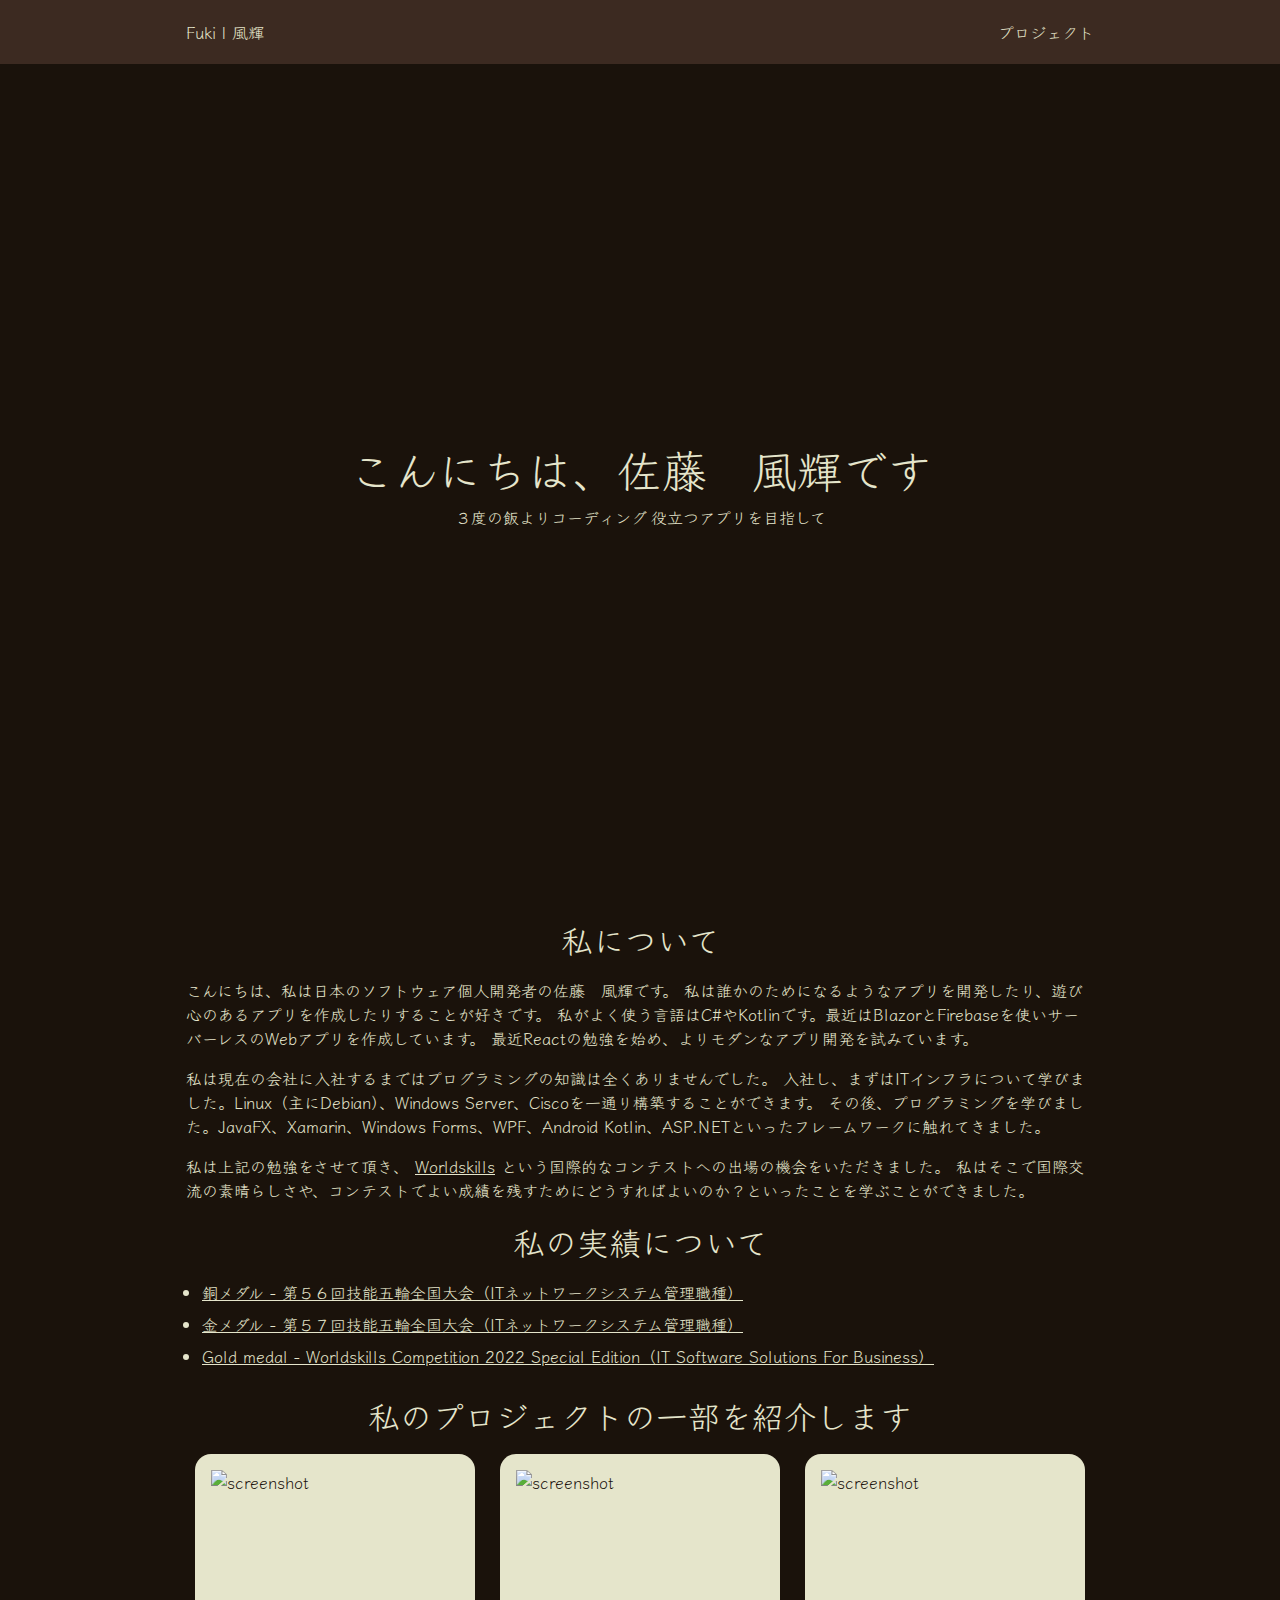
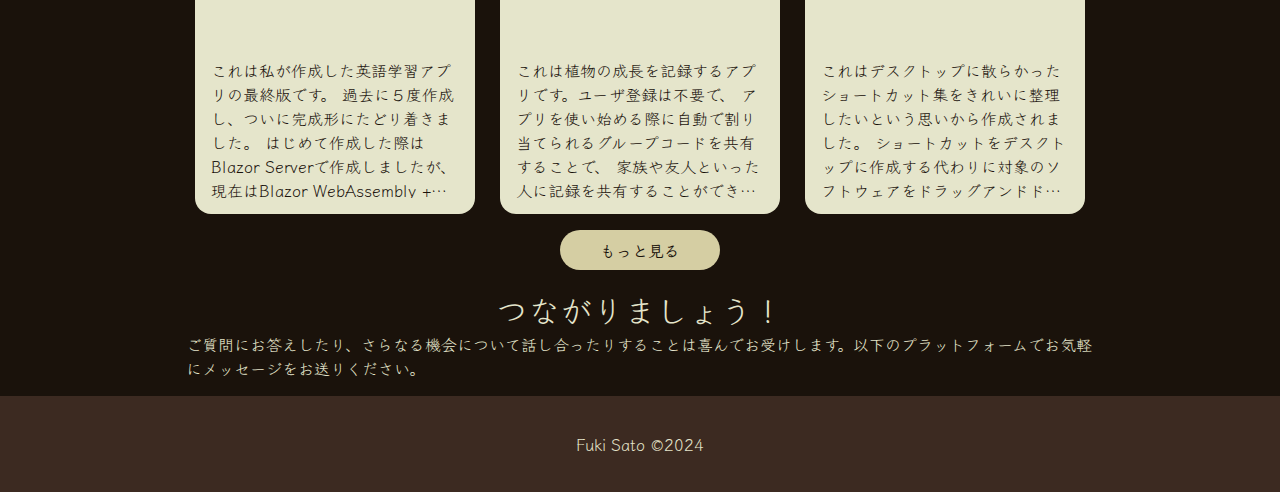
==== index.html @ 7f8dbc3c "initial commit" ====
<!DOCTYPE html>
<html lang="ja">

<head>
    <meta charset="utf-8" />
    <meta name="viewport" content="width=device-width; initial-scale=1.0" />
    <meta name="description" content="Fuki Sato portfolio site.佐藤風輝のポートフォリオサイト" />
    <title>佐藤 風輝 | ポートフォリオ</title>
    <base href="/" />
    <link href="css/index.css" rel="stylesheet" />
    <link rel="stylesheet" href="https://cdnjs.cloudflare.com/ajax/libs/font-awesome/6.7.1/css/all.min.css"
        integrity="sha512-5Hs3dF2AEPkpNAR7UiOHba+lRSJNeM2ECkwxUIxC1Q/FLycGTbNapWXB4tP889k5T5Ju8fs4b1P5z/iB4nMfSQ=="
        crossorigin="anonymous" referrerpolicy="no-referrer" />
    <link rel="preconnect" href="https://fonts.googleapis.com">
    <link rel="preconnect" href="https://fonts.gstatic.com" crossorigin>
    <link href="https://fonts.googleapis.com/css2?family=Klee+One:wght@400;600&display=swap" rel="stylesheet">
</head>

<body class="klee-one-regular">
    <header>
        <div class="header-content">
            <a class="menu-link" href="">Fuki | 風輝</a>
            <div>
                <a class="menu-link" href="projects">
                    <i class="fa-solid fa-magnifying-glass"></i>
                    <span>プロジェクト</span>
                </a>
            </div>
        </div>
    </header>
    <main>
        <section class="hello">
            <div class="message klee-one-semibold">
                <span>こんにちは、</span>
                <span>佐藤　風輝です</span>
            </div>
            <div class="sub-message">
                <div>
                    <span>３度の飯よりコーディング</span>
                    <i class="fa-solid fa-code"></i>
                </div>
                <div>
                    <span>役立つアプリを目指して</span>
                    <i class="fa-solid fa-rocket"></i>
                </div>
            </div>
            <div class="nav">
                <a href="#about" class="down">
                    <i class="fa-solid fa-arrow-down"></i>
                </a>
            </div>
        </section>
        <section id="about" class="about">
            <div class="contents">
                <h1>私について</h1>
                <p>こんにちは、私は日本のソフトウェア個人開発者の佐藤　風輝です。
                    私は誰かのためになるようなアプリを開発したり、遊び心のあるアプリを作成したりすることが好きです。
                    私がよく使う言語はC#やKotlinです。最近はBlazorとFirebaseを使いサーバーレスのWebアプリを作成しています。
                    最近Reactの勉強を始め、よりモダンなアプリ開発を試みています。
                </p>
                <p>私は現在の会社に入社するまではプログラミングの知識は全くありませんでした。
                    入社し、まずはITインフラについて学びました。Linux（主にDebian）、Windows Server、Ciscoを一通り構築することができます。
                    その後、プログラミングを学びました。JavaFX、Xamarin、Windows Forms、WPF、Android Kotlin、ASP.NETといったフレームワークに触れてきました。
                </p>
                <p>私は上記の勉強をさせて頂き、
                    <a href="https://worldskills.org">Worldskills</a>
                    という国際的なコンテストへの出場の機会をいただきました。
                    私はそこで国際交流の素晴らしさや、コンテストでよい成績を残すためにどうすればよいのか？といったことを学ぶことができました。
                </p>
                <h1>私の実績について</h1>
                <ul>
                    <li>
                        <a target="_blank" href="https://www.mhlw.go.jp/content/11806001/000567684.pdf">
                            銅メダル - 第５６回技能五輪全国大会（ITネットワークシステム管理職種）
                        </a>
                    </li>
                    <li>
                        <a target="_blank" href="https://www.mhlw.go.jp/content/11806001/000378423.pdf">
                            金メダル - 第５７回技能五輪全国大会（ITネットワークシステム管理職種）
                        </a>
                    </li>
                    <li>
                        <a target="_blank"
                            href="https://results.worldskills.org/results?offset=0&event=594&skill=1466&base_skill=221">
                            Gold medal - Worldskills Competition 2022 Special Edition（IT Software Solutions For
                            Business）
                        </a>
                    </li>
                </ul>
                <h1>私のプロジェクトの一部を紹介します</h1>
                <div class="projects">
                    <a href="projects/english-master" class="project-card">
                        <img class="project-img" alt="screenshot" />
                        <div class="project-desc">
                            <p>これは私が作成した英語学習アプリの最終版です。
                                過去に５度作成し、ついに完成形にたどり着きました。
                                はじめて作成した際はBlazor Serverで作成しましたが、
                                現在はBlazor WebAssembly + Firebase Realtime Databaseを利用しています。
                            </p>
                        </div>
                    </a>
                    <a href="projects/vegelog" class="project-card">
                        <img class="project-img" alt="screenshot" />
                        <div class="project-desc">
                            <p>これは植物の成長を記録するアプリです。ユーザ登録は不要で、
                                アプリを使い始める際に自動で割り当てられるグループコードを共有することで、
                                家族や友人といった人に記録を共有することができます。
                                Blazor WebAssemblyとASP.NET Core WebAPIとSQL Serverを利用して作成しています。
                            </p>
                        </div>
                    </a>
                    <a href="projects/sukkirikun" class="project-card">
                        <img class="project-img" alt="screenshot" />
                        <div class="project-desc">
                            <p>これはデスクトップに散らかったショートカット集をきれいに整理したいという思いから作成されました。
                                ショートカットをデスクトップに作成する代わりに対象のソフトウェアをドラッグアンドドロップすることで
                                自動的にショートカットが作成されます。さらに、グループ分け機能により素早く目的のショートカットに
                                アクセスすることができます。
                                WPFプラットフォームで作成されているためWindowsのみでの動作となります。
                            </p>
                        </div>
                    </a>
                </div>
                <a href="projects" class="btn more">もっと見る</a>
            </div>
        </section>
        <section class="contacts">
            <h1>つながりましょう！</h1>
            <p>ご質問にお答えしたり、さらなる機会について話し合ったりすることは喜んでお受けします。以下のプラットフォームでお気軽にメッセージをお送りください。</p>
            <div class="platforms">
                <a href="mailto:lego.sato.4135@gmail.com">
                    <i class="fa-regular fa-envelope"></i>
                </a>
                <a href="https://github.com/fukicycle" target="_blank">
                    <i class="fa-brands fa-github"></i>
                </a>
            </div>
        </section>
    </main>
    <footer>
        <div class="footer-content">
            <div>Fuki Sato &copy;2024</div>
        </div>
    </footer>
</body>

</html>
---- css/index.css ----
:root {
    --bg-theme: #1A120B;
    --fg-theme: #E5E5CB;
    --primary-100: #D5CEA3;
    --primary-400: #3C2A21;

    --gap-4: 4px;
    --gap-8: 8px;
    --gap-16: 16px;
    --gap-32: 32px;
    --gap-64: 64px;
}

* {
    padding: 0;
    margin: 0;
    box-sizing: border-box;

    font-family: "Klee One", cursive;
    font-weight: 400;
    font-style: normal;
}

a {
    color: var(--fg-theme);
}

.klee-one-regular {
    font-family: "Klee One", cursive;
    font-weight: 400;
    font-style: normal;
}

.klee-one-semibold {
    font-family: "Klee One", cursive;
    font-weight: 600;
    font-style: normal;
}

html {
    scroll-behavior: smooth;
}

body {
    background-color: var(--bg-theme);
    color: var(--fg-theme);
    font-size: 16px;
}

h1 {
    text-align: center;
}

.btn {
    font-size: 16px;
    outline: none;
    border: none;
    border-radius: 32px;
    padding: var(--gap-8);
    width: 100%;
    cursor: pointer;
    background-color: var(--primary-100);
    color: var(--bg-theme);
    font-family: "Klee One", cursive;
    font-weight: 600;
    font-style: normal;
    text-decoration: none;
    text-align: center;
}

.btn:hover {
    background-color: var(--fg-theme);
    transition: all;
    transition-duration: 300ms;
}

/* Header */
.header-content {
    display: flex;
    max-width: 940px;
    margin: 0 auto;
    width: 100%;
    justify-content: space-between;
    align-items: center;
    padding: var(--gap-16);
    height: 64px;
}

header {
    background-color: var(--primary-400);
    position: sticky;
    z-index: 10;
    top: 0;
}

.menu-link {
    text-decoration: none;
}

/* Main */
.hello {
    position: relative;
    height: calc(100vh - 64px);
    display: flex;
    justify-content: center;
    align-items: center;
    flex-direction: column;
    gap: var(--gap-4);
}

.message {
    font-size: 5vh;
    display: flex;
    flex-wrap: wrap;
    justify-content: center;
}

.sub-message {
    display: flex;
    flex-wrap: wrap;
    gap: var(--gap-4);
    justify-content: center;
}

.nav {
    position: absolute;
    bottom: 16px;
    left: 0;
    width: 100%;
    display: flex;
    justify-content: center;
}

.down {
    font-size: 36px;
}

.about {
    max-width: 940px;
    margin: auto;
}

.contents {
    padding: var(--gap-16);
    display: flex;
    flex-direction: column;
    gap: var(--gap-16);
}

.contents>ul {
    padding-left: var(--gap-16);
}

.contents>ul>li {
    padding-bottom: var(--gap-8);
}

.projects {
    display: flex;
    flex-wrap: wrap;
    gap: var(--gap-8);
}

.project-card {
    height: 360px;
    text-decoration: none;
    width: 280px;
    color: var(--bg-theme);
    background-color: var(--fg-theme);
    padding: var(--gap-16);
    border-radius: var(--gap-16);
    margin: auto;
    display: grid;
    grid-template-columns: minmax(0, 1fr);
    grid-template-rows: minmax(0, 1fr) 140px;
}

.project-desc {
    text-overflow: ellipsis;
    overflow: hidden;
    max-height: 100%;
    line-clamp: 6;
    -webkit-box-orient: vertical;
    display: -webkit-box;
    -webkit-line-clamp: 6;
}

.btn.more {
    width: 160px;
    margin: auto;
}

.contacts {
    padding: 0 var(--gap-16);
    max-width: 940px;
    margin: auto;
}

.platforms {
    font-size: 36px;
    display: flex;
    justify-content: center;
    align-items: center;
    gap: var(--gap-8);
    padding: var(--gap-8);
}

@media screen and (max-width:920px) {

    .contacts,
    .about {
        max-width: 640px;
    }

    .project-card {
        width: 180px;
    }
}

@media screen and (max-width:640px) {
    .project-card {
        width: 240px;
    }
}

@media screen and (max-width:536px) {
    .project-card {
        width: 85%;
    }
}

/* Footer */
footer {
    background-color: var(--primary-400);
}

.footer-content {
    height: 96px;
    max-width: 940px;
    margin: 0 auto;
    display: flex;
    justify-content: center;
    align-items: center;
}
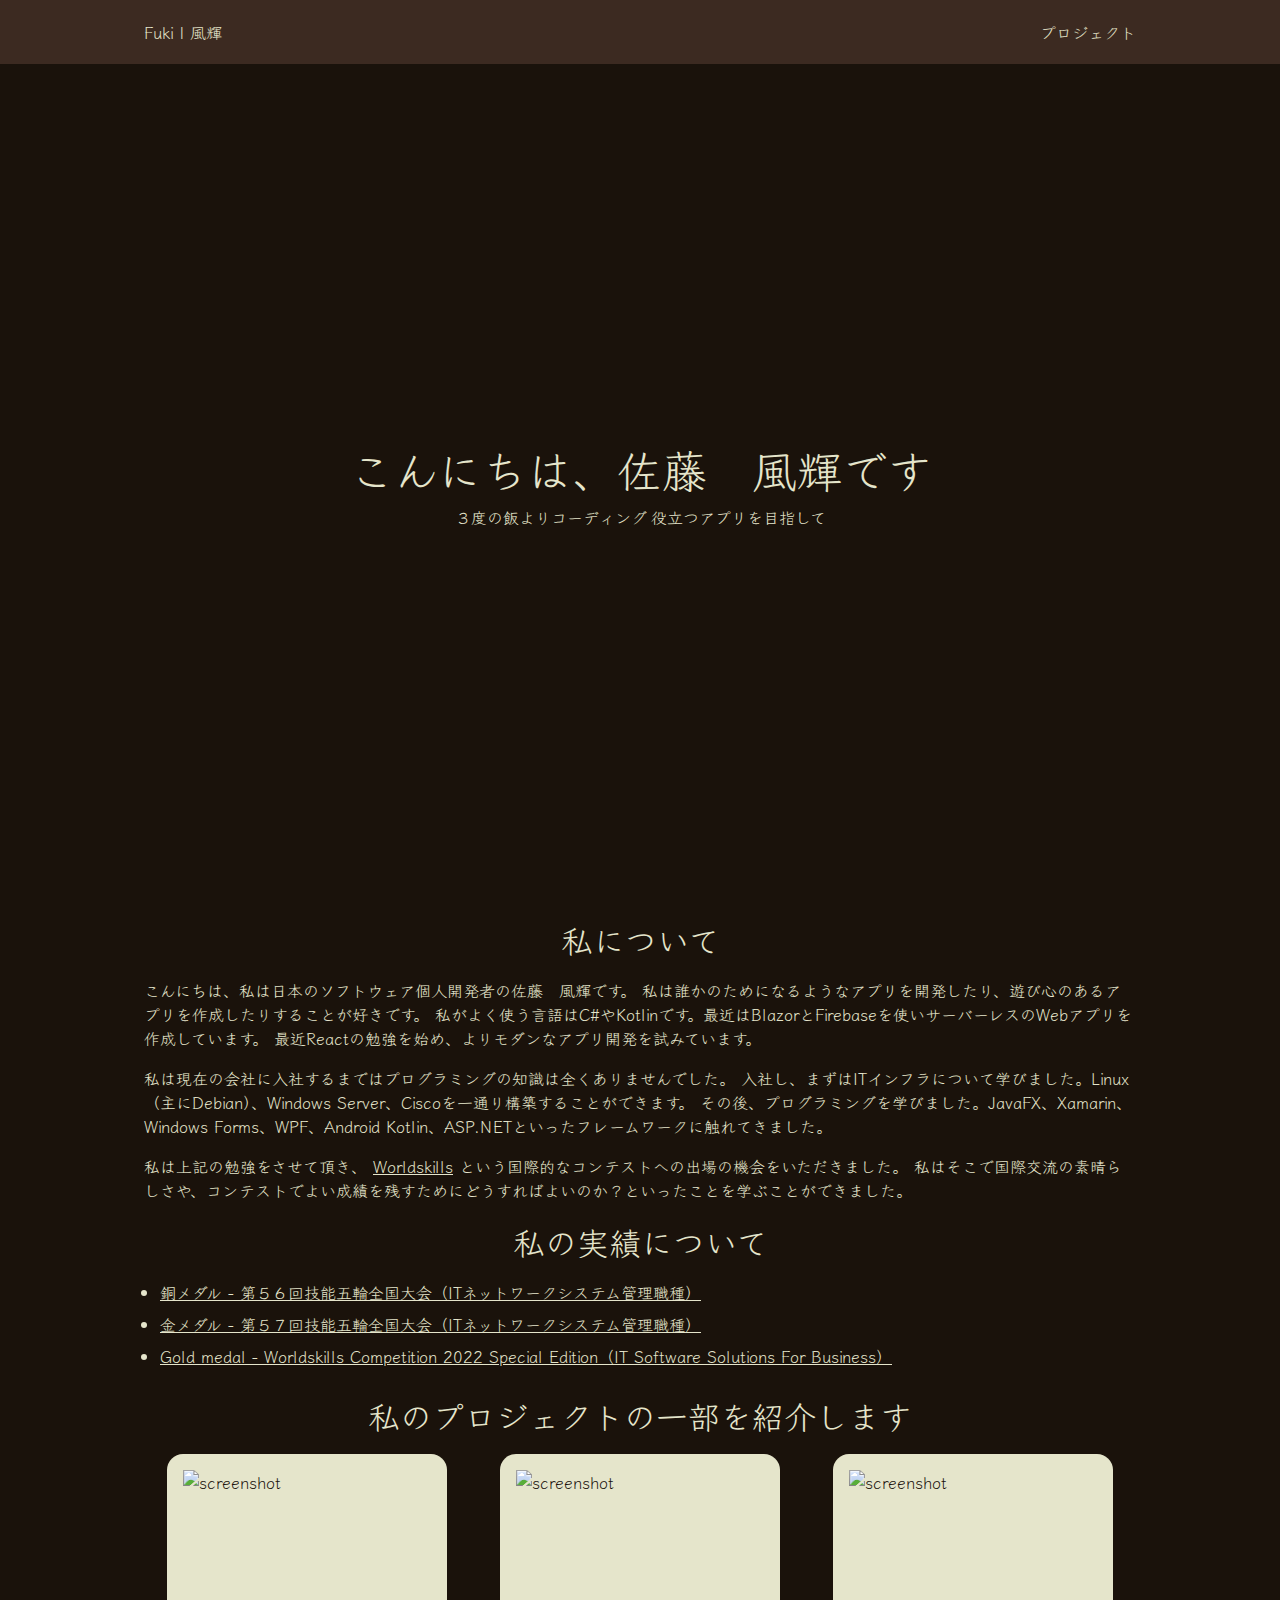
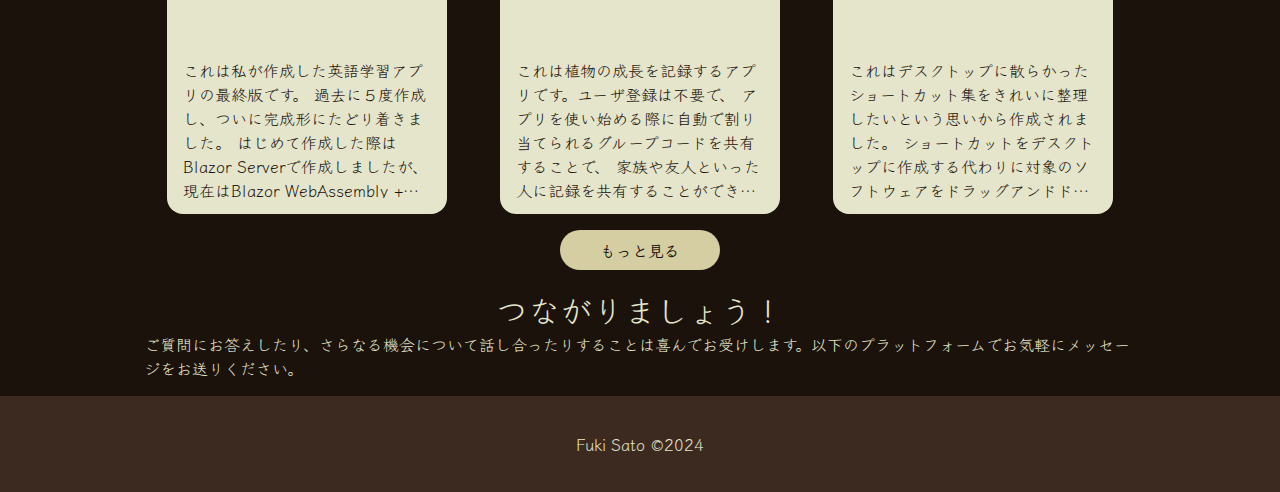
==== commit fa5f0fed: "update portfolio" ====
--- a/index.html
+++ b/index.html
@@ -7,6 +7,7 @@
     <meta name="description" content="Fuki Sato portfolio site.佐藤風輝のポートフォリオサイト" />
     <title>佐藤 風輝 | ポートフォリオ</title>
     <base href="/" />
+    <link href="css/common.css" rel="stylesheet" />
     <link href="css/index.css" rel="stylesheet" />
     <link rel="stylesheet" href="https://cdnjs.cloudflare.com/ajax/libs/font-awesome/6.7.1/css/all.min.css"
         integrity="sha512-5Hs3dF2AEPkpNAR7UiOHba+lRSJNeM2ECkwxUIxC1Q/FLycGTbNapWXB4tP889k5T5Ju8fs4b1P5z/iB4nMfSQ=="
@@ -18,10 +19,10 @@
 
 <body class="klee-one-regular">
     <header>
-        <div class="header-content">
+        <div class="header-content container">
             <a class="menu-link" href="">Fuki | 風輝</a>
             <div>
-                <a class="menu-link" href="projects">
+                <a class="menu-link" href="projects.html">
                     <i class="fa-solid fa-magnifying-glass"></i>
                     <span>プロジェクト</span>
                 </a>
@@ -50,7 +51,7 @@
                 </a>
             </div>
         </section>
-        <section id="about" class="about">
+        <section id="about" class="about container">
             <div class="contents">
                 <h1>私について</h1>
                 <p>こんにちは、私は日本のソフトウェア個人開発者の佐藤　風輝です。
@@ -89,7 +90,7 @@
                 </ul>
                 <h1>私のプロジェクトの一部を紹介します</h1>
                 <div class="projects">
-                    <a href="projects/english-master" class="project-card">
+                    <a href="projects.html#english-master" class="project-card">
                         <img class="project-img" alt="screenshot" />
                         <div class="project-desc">
                             <p>これは私が作成した英語学習アプリの最終版です。
@@ -99,7 +100,7 @@
                             </p>
                         </div>
                     </a>
-                    <a href="projects/vegelog" class="project-card">
+                    <a href="projects.html#vegelog" class="project-card">
                         <img class="project-img" alt="screenshot" />
                         <div class="project-desc">
                             <p>これは植物の成長を記録するアプリです。ユーザ登録は不要で、
@@ -109,7 +110,7 @@
                             </p>
                         </div>
                     </a>
-                    <a href="projects/sukkirikun" class="project-card">
+                    <a href="projects.html#sukkirikun" class="project-card">
                         <img class="project-img" alt="screenshot" />
                         <div class="project-desc">
                             <p>これはデスクトップに散らかったショートカット集をきれいに整理したいという思いから作成されました。
@@ -121,10 +122,10 @@
                         </div>
                     </a>
                 </div>
-                <a href="projects" class="btn more">もっと見る</a>
+                <a href="projects.html" class="btn more">もっと見る</a>
             </div>
         </section>
-        <section class="contacts">
+        <section class="contacts container">
             <h1>つながりましょう！</h1>
             <p>ご質問にお答えしたり、さらなる機会について話し合ったりすることは喜んでお受けします。以下のプラットフォームでお気軽にメッセージをお送りください。</p>
             <div class="platforms">
--- a/css/common.css
+++ b/css/common.css
@@ -0,0 +1,150 @@
+html,
+body {
+    height: 100%;
+}
+
+body {
+    display: flex;
+    flex-direction: column;
+}
+
+main {
+    flex: 1;
+}
+
+:root {
+    --bg-theme: #1A120B;
+    --fg-theme: #E5E5CB;
+    --primary-100: #D5CEA3;
+    --primary-400: #3C2A21;
+
+    --gap-4: 4px;
+    --gap-8: 8px;
+    --gap-16: 16px;
+    --gap-32: 32px;
+    --gap-64: 64px;
+}
+
+* {
+    padding: 0;
+    margin: 0;
+    box-sizing: border-box;
+
+    font-family: "Klee One", cursive;
+    font-weight: 400;
+    font-style: normal;
+}
+
+a {
+    color: var(--fg-theme);
+}
+
+.klee-one-regular {
+    font-family: "Klee One", cursive;
+    font-weight: 400;
+    font-style: normal;
+}
+
+.klee-one-semibold {
+    font-family: "Klee One", cursive;
+    font-weight: 600;
+    font-style: normal;
+}
+
+html {
+    scroll-behavior: smooth;
+}
+
+body {
+    background-color: var(--bg-theme);
+    color: var(--fg-theme);
+    font-size: 16px;
+}
+
+h1 {
+    text-align: center;
+}
+
+.btn {
+    font-size: 16px;
+    outline: none;
+    border: none;
+    border-radius: 32px;
+    padding: var(--gap-8);
+    width: 100%;
+    cursor: pointer;
+    background-color: var(--primary-100);
+    color: var(--bg-theme);
+    font-family: "Klee One", cursive;
+    font-weight: 600;
+    font-style: normal;
+    text-decoration: none;
+    text-align: center;
+}
+
+.btn:hover {
+    background-color: var(--fg-theme);
+    transition: all;
+    transition-duration: 300ms;
+}
+
+/* Header */
+.header-content {
+    display: flex;
+    max-width: 940px;
+    margin: 0 auto;
+    width: 100%;
+    justify-content: space-between;
+    align-items: center;
+    padding: var(--gap-16);
+    height: 64px;
+}
+
+header {
+    background-color: var(--primary-400);
+    position: sticky;
+    z-index: 10;
+    top: 0;
+}
+
+.menu-link {
+    text-decoration: none;
+}
+
+
+/* Footer */
+footer {
+    background-color: var(--primary-400);
+}
+
+.footer-content {
+    height: 96px;
+    max-width: 940px;
+    margin: 0 auto;
+    display: flex;
+    justify-content: center;
+    align-items: center;
+}
+
+.container {
+    width: 100%;
+    margin: auto;
+}
+
+@media (min-width: 640px) {
+    .container {
+        max-width: 640px;
+    }
+}
+
+@media (min-width: 768px) {
+    .container {
+        max-width: 768px;
+    }
+}
+
+@media (min-width: 1024px) {
+    .container {
+        max-width: 1024px;
+    }
+}--- a/css/index.css
+++ b/css/index.css
@@ -1,102 +1,3 @@
-:root {
-    --bg-theme: #1A120B;
-    --fg-theme: #E5E5CB;
-    --primary-100: #D5CEA3;
-    --primary-400: #3C2A21;
-
-    --gap-4: 4px;
-    --gap-8: 8px;
-    --gap-16: 16px;
-    --gap-32: 32px;
-    --gap-64: 64px;
-}
-
-* {
-    padding: 0;
-    margin: 0;
-    box-sizing: border-box;
-
-    font-family: "Klee One", cursive;
-    font-weight: 400;
-    font-style: normal;
-}
-
-a {
-    color: var(--fg-theme);
-}
-
-.klee-one-regular {
-    font-family: "Klee One", cursive;
-    font-weight: 400;
-    font-style: normal;
-}
-
-.klee-one-semibold {
-    font-family: "Klee One", cursive;
-    font-weight: 600;
-    font-style: normal;
-}
-
-html {
-    scroll-behavior: smooth;
-}
-
-body {
-    background-color: var(--bg-theme);
-    color: var(--fg-theme);
-    font-size: 16px;
-}
-
-h1 {
-    text-align: center;
-}
-
-.btn {
-    font-size: 16px;
-    outline: none;
-    border: none;
-    border-radius: 32px;
-    padding: var(--gap-8);
-    width: 100%;
-    cursor: pointer;
-    background-color: var(--primary-100);
-    color: var(--bg-theme);
-    font-family: "Klee One", cursive;
-    font-weight: 600;
-    font-style: normal;
-    text-decoration: none;
-    text-align: center;
-}
-
-.btn:hover {
-    background-color: var(--fg-theme);
-    transition: all;
-    transition-duration: 300ms;
-}
-
-/* Header */
-.header-content {
-    display: flex;
-    max-width: 940px;
-    margin: 0 auto;
-    width: 100%;
-    justify-content: space-between;
-    align-items: center;
-    padding: var(--gap-16);
-    height: 64px;
-}
-
-header {
-    background-color: var(--primary-400);
-    position: sticky;
-    z-index: 10;
-    top: 0;
-}
-
-.menu-link {
-    text-decoration: none;
-}
-
 /* Main */
 .hello {
     position: relative;
@@ -133,11 +34,6 @@
 
 .down {
     font-size: 36px;
-}
-
-.about {
-    max-width: 940px;
-    margin: auto;
 }
 
 .contents {
@@ -192,8 +88,6 @@
 
 .contacts {
     padding: 0 var(--gap-16);
-    max-width: 940px;
-    margin: auto;
 }
 
 .platforms {
@@ -203,42 +97,4 @@
     align-items: center;
     gap: var(--gap-8);
     padding: var(--gap-8);
-}
-
-@media screen and (max-width:920px) {
-
-    .contacts,
-    .about {
-        max-width: 640px;
-    }
-
-    .project-card {
-        width: 180px;
-    }
-}
-
-@media screen and (max-width:640px) {
-    .project-card {
-        width: 240px;
-    }
-}
-
-@media screen and (max-width:536px) {
-    .project-card {
-        width: 85%;
-    }
-}
-
-/* Footer */
-footer {
-    background-color: var(--primary-400);
-}
-
-.footer-content {
-    height: 96px;
-    max-width: 940px;
-    margin: 0 auto;
-    display: flex;
-    justify-content: center;
-    align-items: center;
 }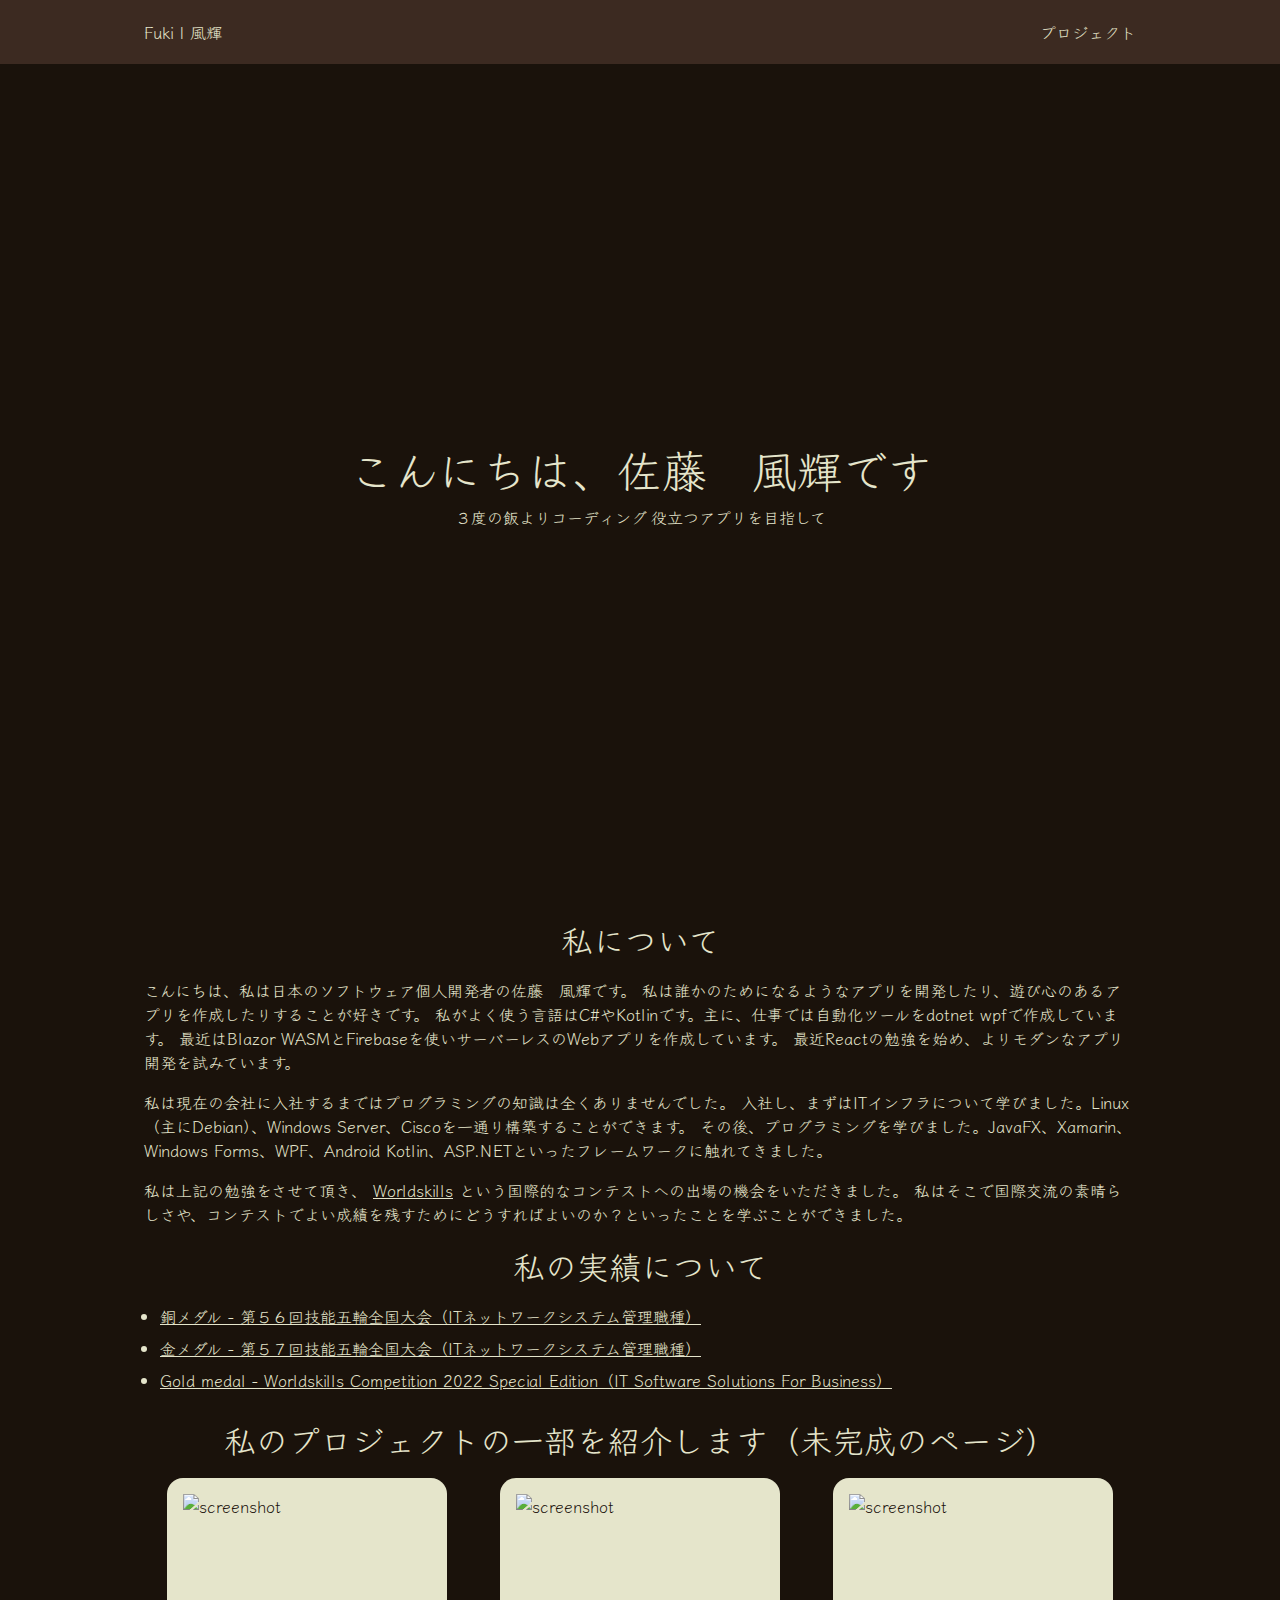
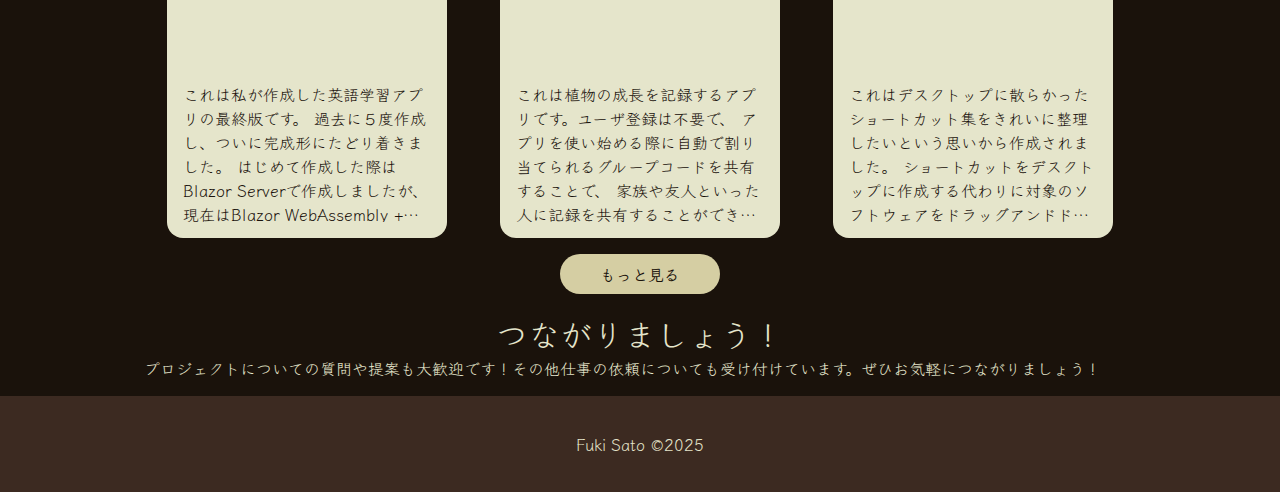
==== commit 783172e5: "update contents" ====
--- a/index.html
+++ b/index.html
@@ -6,7 +6,6 @@
     <meta name="viewport" content="width=device-width; initial-scale=1.0" />
     <meta name="description" content="Fuki Sato portfolio site.佐藤風輝のポートフォリオサイト" />
     <title>佐藤 風輝 | ポートフォリオ</title>
-    <base href="/" />
     <link href="css/common.css" rel="stylesheet" />
     <link href="css/index.css" rel="stylesheet" />
     <link rel="stylesheet" href="https://cdnjs.cloudflare.com/ajax/libs/font-awesome/6.7.1/css/all.min.css"
@@ -20,9 +19,9 @@
 <body class="klee-one-regular">
     <header>
         <div class="header-content container">
-            <a class="menu-link" href="">Fuki | 風輝</a>
+            <a class="menu-link" href="/">Fuki | 風輝</a>
             <div>
-                <a class="menu-link" href="projects.html">
+                <a class="menu-link" href="/projects/">
                     <i class="fa-solid fa-magnifying-glass"></i>
                     <span>プロジェクト</span>
                 </a>
@@ -56,7 +55,8 @@
                 <h1>私について</h1>
                 <p>こんにちは、私は日本のソフトウェア個人開発者の佐藤　風輝です。
                     私は誰かのためになるようなアプリを開発したり、遊び心のあるアプリを作成したりすることが好きです。
-                    私がよく使う言語はC#やKotlinです。最近はBlazorとFirebaseを使いサーバーレスのWebアプリを作成しています。
+                    私がよく使う言語はC#やKotlinです。主に、仕事では自動化ツールをdotnet wpfで作成しています。
+                    最近はBlazor WASMとFirebaseを使いサーバーレスのWebアプリを作成しています。
                     最近Reactの勉強を始め、よりモダンなアプリ開発を試みています。
                 </p>
                 <p>私は現在の会社に入社するまではプログラミングの知識は全くありませんでした。
@@ -88,9 +88,9 @@
                         </a>
                     </li>
                 </ul>
-                <h1>私のプロジェクトの一部を紹介します</h1>
+                <h1>私のプロジェクトの一部を紹介します（未完成のページ）</h1>
                 <div class="projects">
-                    <a href="projects.html#english-master" class="project-card">
+                    <a href="projects/english-master.html" class="project-card">
                         <img class="project-img" alt="screenshot" />
                         <div class="project-desc">
                             <p>これは私が作成した英語学習アプリの最終版です。
@@ -100,7 +100,7 @@
                             </p>
                         </div>
                     </a>
-                    <a href="projects.html#vegelog" class="project-card">
+                    <a href="projects/vegelog.html" class="project-card">
                         <img class="project-img" alt="screenshot" />
                         <div class="project-desc">
                             <p>これは植物の成長を記録するアプリです。ユーザ登録は不要で、
@@ -110,7 +110,7 @@
                             </p>
                         </div>
                     </a>
-                    <a href="projects.html#sukkirikun" class="project-card">
+                    <a href="projects/sukkirikun.html" class="project-card">
                         <img class="project-img" alt="screenshot" />
                         <div class="project-desc">
                             <p>これはデスクトップに散らかったショートカット集をきれいに整理したいという思いから作成されました。
@@ -122,12 +122,12 @@
                         </div>
                     </a>
                 </div>
-                <a href="projects.html" class="btn more">もっと見る</a>
+                <a href="projects/" class="btn more">もっと見る</a>
             </div>
         </section>
         <section class="contacts container">
             <h1>つながりましょう！</h1>
-            <p>ご質問にお答えしたり、さらなる機会について話し合ったりすることは喜んでお受けします。以下のプラットフォームでお気軽にメッセージをお送りください。</p>
+            <p>プロジェクトについての質問や提案も大歓迎です！その他仕事の依頼についても受け付けています。ぜひお気軽につながりましょう！</p>
             <div class="platforms">
                 <a href="mailto:lego.sato.4135@gmail.com">
                     <i class="fa-regular fa-envelope"></i>
@@ -140,9 +140,9 @@
     </main>
     <footer>
         <div class="footer-content">
-            <div>Fuki Sato &copy;2024</div>
+            <div>Fuki Sato &copy;2025</div>
         </div>
     </footer>
 </body>
 
-</html>+</html>
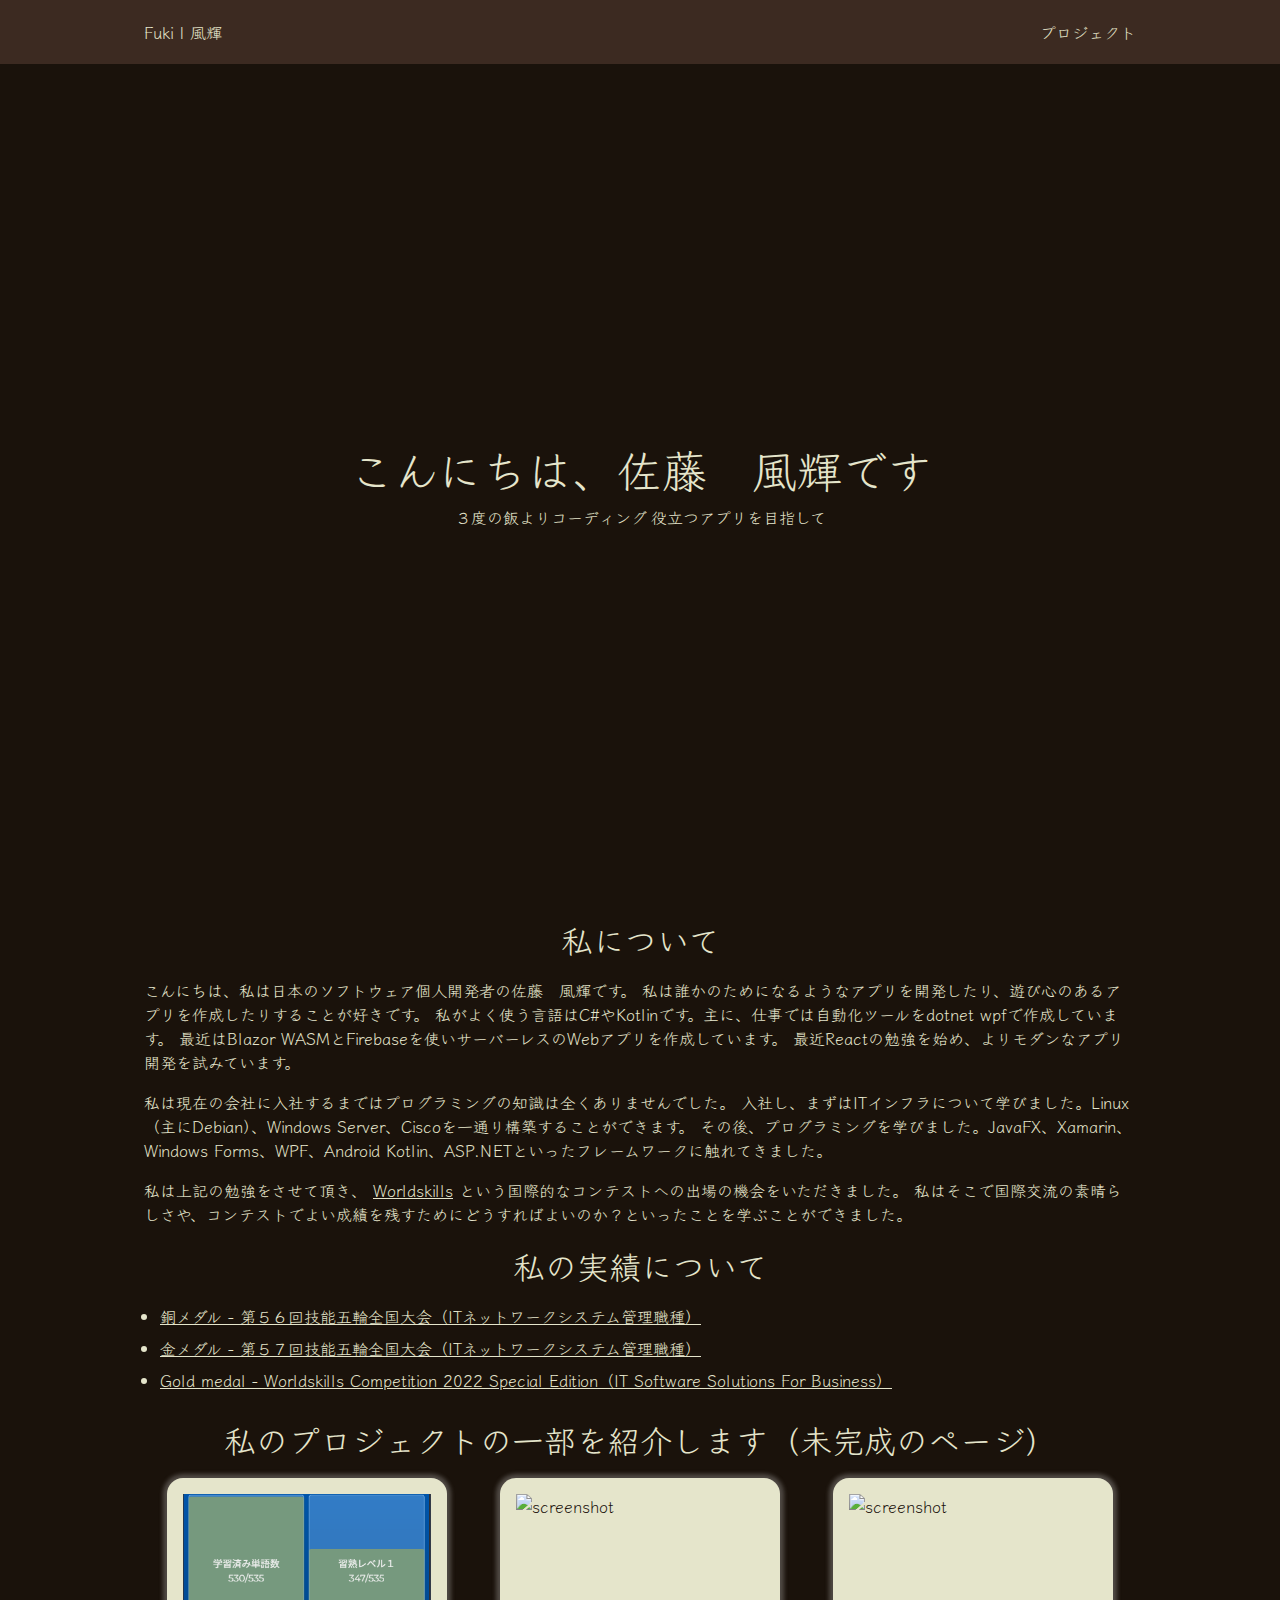
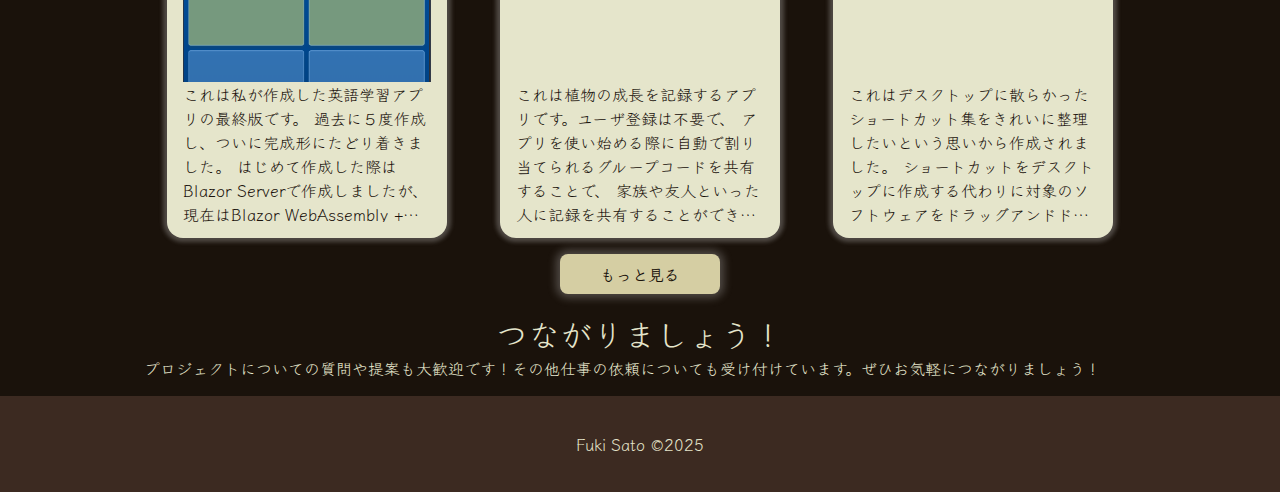
==== commit f039b33b: "update css and add images" ====
--- a/index.html
+++ b/index.html
@@ -8,9 +8,7 @@
     <title>佐藤 風輝 | ポートフォリオ</title>
     <link href="css/common.css" rel="stylesheet" />
     <link href="css/index.css" rel="stylesheet" />
-    <link rel="stylesheet" href="https://cdnjs.cloudflare.com/ajax/libs/font-awesome/6.7.1/css/all.min.css"
-        integrity="sha512-5Hs3dF2AEPkpNAR7UiOHba+lRSJNeM2ECkwxUIxC1Q/FLycGTbNapWXB4tP889k5T5Ju8fs4b1P5z/iB4nMfSQ=="
-        crossorigin="anonymous" referrerpolicy="no-referrer" />
+    <link rel="stylesheet" href="https://cdnjs.cloudflare.com/ajax/libs/font-awesome/6.7.1/css/all.min.css" integrity="sha512-5Hs3dF2AEPkpNAR7UiOHba+lRSJNeM2ECkwxUIxC1Q/FLycGTbNapWXB4tP889k5T5Ju8fs4b1P5z/iB4nMfSQ==" crossorigin="anonymous" referrerpolicy="no-referrer" />
     <link rel="preconnect" href="https://fonts.googleapis.com">
     <link rel="preconnect" href="https://fonts.gstatic.com" crossorigin>
     <link href="https://fonts.googleapis.com/css2?family=Klee+One:wght@400;600&display=swap" rel="stylesheet">
@@ -81,17 +79,15 @@
                         </a>
                     </li>
                     <li>
-                        <a target="_blank"
-                            href="https://results.worldskills.org/results?offset=0&event=594&skill=1466&base_skill=221">
-                            Gold medal - Worldskills Competition 2022 Special Edition（IT Software Solutions For
-                            Business）
+                        <a target="_blank" href="https://results.worldskills.org/results?offset=0&event=594&skill=1466&base_skill=221">
+                            Gold medal - Worldskills Competition 2022 Special Edition（IT Software Solutions For Business）
                         </a>
                     </li>
                 </ul>
                 <h1>私のプロジェクトの一部を紹介します（未完成のページ）</h1>
                 <div class="projects">
                     <a href="projects/english-master.html" class="project-card">
-                        <img class="project-img" alt="screenshot" />
+                        <img class="project-img" alt="screenshot" src="imgs/kotli-english.png" />
                         <div class="project-desc">
                             <p>これは私が作成した英語学習アプリの最終版です。
                                 過去に５度作成し、ついに完成形にたどり着きました。
@@ -145,4 +141,4 @@
     </footer>
 </body>
 
-</html>
+</html>--- a/css/common.css
+++ b/css/common.css
@@ -69,7 +69,7 @@
     font-size: 16px;
     outline: none;
     border: none;
-    border-radius: 32px;
+    border-radius: 8px;
     padding: var(--gap-8);
     width: 100%;
     cursor: pointer;
@@ -80,12 +80,17 @@
     font-style: normal;
     text-decoration: none;
     text-align: center;
+    box-shadow: 0px 0px 8px 4px rgba(242, 242, 242, .25);
 }
 
 .btn:hover {
     background-color: var(--fg-theme);
     transition: all;
     transition-duration: 300ms;
+}
+
+.btn:active{
+    box-shadow: none;
 }
 
 /* Header */
--- a/css/index.css
+++ b/css/index.css
@@ -69,6 +69,13 @@
     display: grid;
     grid-template-columns: minmax(0, 1fr);
     grid-template-rows: minmax(0, 1fr) 140px;
+    box-shadow: 0px 0px 4px 4px rgba(242, 242, 242, .25);
+}
+
+.project-img {
+    width: 100%;
+    height: 100%;
+    object-fit: cover;
 }
 
 .project-desc {
